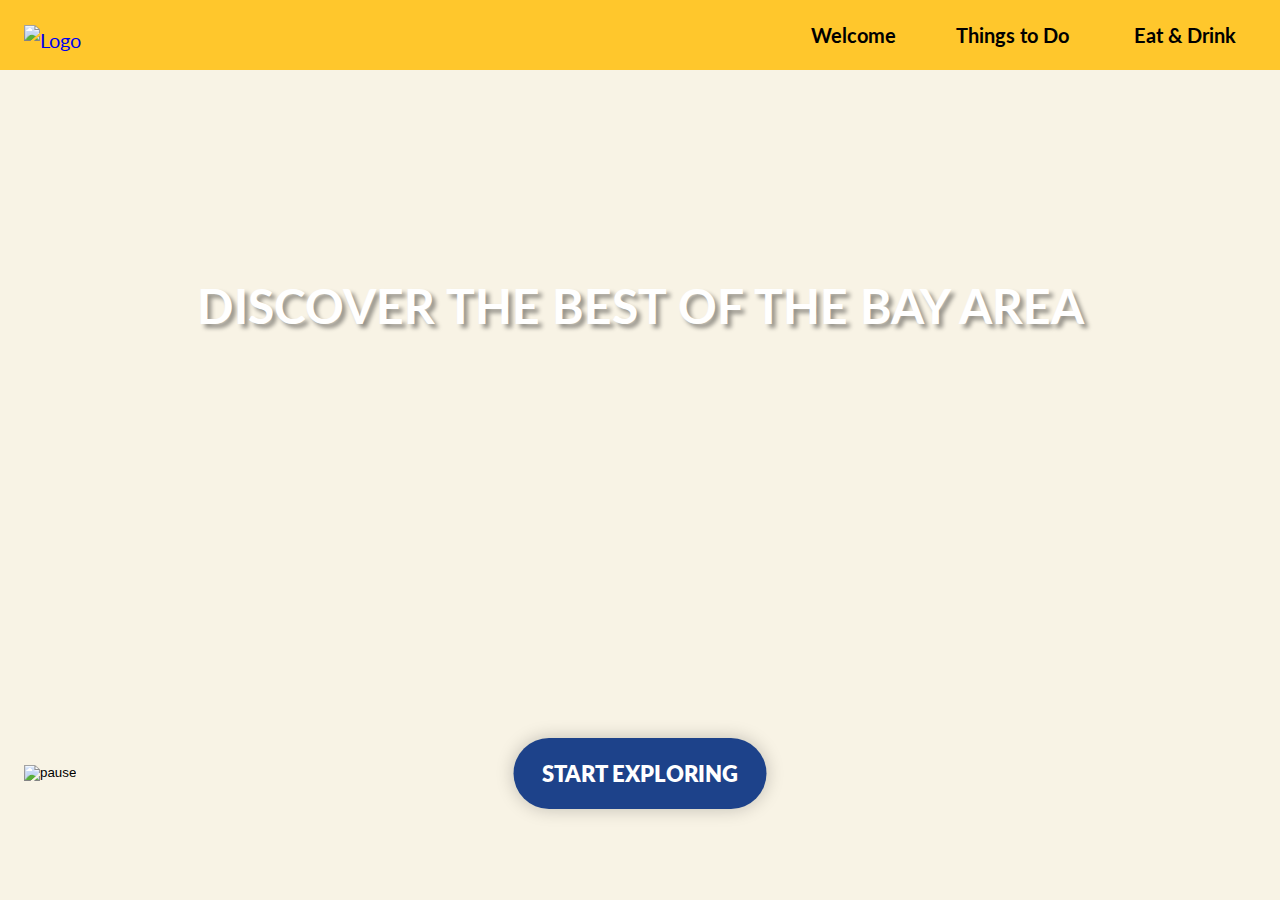
==== index.html @ e8a97d24 "index and welcome pages" ====
<!DOCTYPE html>
<html lang="en">

<head>
    <meta charset="UTF-8">
    <meta http-equiv="X-UA-Compatible" content="IE=edge">
    <meta name="viewport" content="width=device-width, initial-scale=1.0">
    <title>Discover the Bay Area</title>
    <link rel="preconnect" href="https://fonts.googleapis.com">
    <link rel="preconnect" href="https://fonts.gstatic.com" crossorigin>
    <link href="https://fonts.googleapis.com/css2?family=Lato:wght@100;300;400;700;900&display=swap" rel="stylesheet">
    <link rel="stylesheet" href="https://cdnjs.cloudflare.com/ajax/libs/font-awesome/6.7.1/css/all.min.css"
        integrity="sha512-5Hs3dF2AEPkpNAR7UiOHba+lRSJNeM2ECkwxUIxC1Q/FLycGTbNapWXB4tP889k5T5Ju8fs4b1P5z/iB4nMfSQ=="
        crossorigin="anonymous" referrerpolicy="no-referrer" />
    <link rel="stylesheet" href="css/style.css">
</head>

<body>
    <header>
        <div class="container">
            <div class="header-container">
                <nav class="header-nav">
                    <a  href="index.html">
                        <img class="logo" src="images/LOGO.svg" alt="Logo">
                    </a>
                    <ul class="header-menu">
                        <li>
                            <a class="nav-link" href="welcome.html">Welcome</a>
                        </li>
                        <li class="dropdown">
                            <a class="nav-link" href="#"><span>Things to Do</span><i class="fa fa-chevron-down"></i></a>
                            <ul class="dropdown-content">
                                <li><a class="dropdown-link" href="">The Best Hiking Trails</a></li>
                                <li><a class="dropdown-link" href="">Museums & Galleries</a></li>
                                <li><a class="dropdown-link" href="">Outdoors Activities</a></li>
                            </ul>
                        </li>
                        <li>
                            <a class="nav-link" href="#">Eat & Drink</a>
                        </li>
                    </ul>
                    
                    <div class="hamburger">
                        <span class="bar"></span>
                        <span class="bar"></span>
                        <span class="bar"></span>
                    </div>
                </nav>
            </div>
        </div>
    </header>
    <main>
        <div class="fullscreen-video-wrap">
            <video loop muted autoplay>
                <source src="video/3259467796.mp4" type="video/mp4">
            </video>
        </div>
        <div class="hero-content container">
            <h1 class="main-title">Discover the Best of the Bay Area</h1>
            <div class="hero-buttons">
                <div class="video-controls">
                    <button class="video-control-btn playback" aria-pressed="true" aria-label="pause button">
                        <img src="images/icons/pause.svg" alt="pause">
                    </button>
                    <button class="video-control-btn volume" aria-pressed="false" aria-label="unmute button">
                        <img src="images/icons/soundOff.svg" alt="">
                    </button>
                </div>
                <a class="hero-btn" href="welcome.html"><span>Start Exploring</span></a>
            </div>
        </div>
        
        
        
    </main>
    

</body>

</html>
---- css/style.css ----
:root {
    --color-primary-bg: #F8F3E5;
    --color-primary-light: #FFF;
    --color-primary-dark: #000;
    --color-brand-secondary: #1D428A;
    --color-brand-primary: #FFC72C;
}

* {
    box-sizing: border-box;
    margin: 0;
    padding: 0;
}

body,
html {
    color: var(--color-primary-dark);
    background-color: var(--color-primary-bg);
    font-family: "Lato", sans-serif;
    font-size: 20px;
    font-style: normal;
    font-weight: 400;
    line-height: 1.5;
    margin: 0;
    
}

h1,
h2,
h3,
h4,
h5,
h6,
p {
    margin-top: 0;
}

h2 {
    color: var(--color-brand-secondary);
    font-size: 40px;
    font-weight: 700;
    text-align: center;
    margin-bottom: 30px;
}
h3 {
    color: var(--color-brand-secondary);
    font-size: 22px;
    font-weight: 700;
    margin-bottom: 16px;
    
}
h4{
    font-weight: 700;
}
ul {
    list-style-type: none;
    margin: 0;
    padding: 0;
}
p{
    margin-bottom: 16px;
}
a {
    text-decoration: none;
}
.container {
    width: 100%;
    max-width: 1288px;
    margin: 0 auto;
    padding: 0 24px;
}

.section {
    padding: 48px 0;
}

.visually-hidden {
    position: absolute;
    left: -10000px;
    top: auto;
    width: 1px;
    height: 1px;
    overflow: hidden;
}
.accent{
    color: var(--color-brand-secondary);
    font-size: 24px;
    font-weight: 700;
}


/* HEADER */
header {
    background-color: var(--color-brand-primary);
}

.header-container {
    display: flex;
    align-items: center;


}

.header-nav {
    display: flex;
    flex-grow: 1;
    align-items: center;
    gap: 40px;
    height: 70px;
    
}

.header-menu {
    display: flex;
    gap: 20px;
    flex-grow: 1;
    justify-content: flex-end;
    
    
}

.logo {
    max-height: 50px;
    margin-top: 10px;
}
.nav-link {
    padding: 26px 10px;
    margin-inline: 10px;
    font-weight: 700;
    color: var(--color-primary-dark);
    transition: color 0.3s;
}

.nav-link span {
    margin-right: 5px;
}

.nav-link:hover {
    color: var(--color-brand-secondary);
}
.fa-chevron-down {
    font-size: 12px;
    transition: .3s;
}
.dropdown {
    position: relative;
}
.header-menu .dropdown-content{
    display: none;
    position: absolute;
    top: 49px;
    left: 0;
    background-color: var(--color-primary-bg);
    min-width: 250px;
    border-radius: 0 0 5px 5px;
    animation: slideUp .3s;
    box-shadow: 0px 2px 10px rgba(0, 0, 0, 0.3);
    
}
.dropdown-content li {
    padding: 10px 20px;
}

.dropdown-link{
    font-weight: 400;
    color: var(--color-primary-dark);
    transition: color 0.3s;
}
.dropdown-link:hover {
    font-weight: 700;
    color: var(--color-brand-secondary);
}
.dropdown:hover .fa-chevron-down{
    transform: rotate(180deg);
}
.dropdown:hover .dropdown-content {
    display: block;
    z-index: 1;
}
@keyframes slideUp {
    from{
        margin-top: 20px;
    }
    to {
        margin-top: 0;
    }
}
.hamburger {
    display: none;
}

.bar {
    display: block;
    width: 25px;
    height: 3px;
    margin: 5px auto;
    -webkit-transition: all 0.3s ease-in-out;
    transition: all 0.3s ease-in-out;
    background-color: var(--color-primary-light);
}
/* HEADER  END */

/* HERO_SECTION */
h1{
    color: var(--color-primary-light);
    text-align: center;
    text-shadow: 4px 4px 4px rgba(0, 0, 0, 0.40);
    font-size: 48px;
    font-weight: 700;
    text-transform: uppercase;

    
}
.main-title{
    position: absolute;
}
.hero-title{
transform: translate(-50%, 0);
    top: 25vh;
    position: absolute;
    left: 50%;
}
.hero-btn{
    display: flex;
    align-items: center;
    justify-content: center;
    width: 253px;
    height: 71px;
    border-radius: 50px;
    background-color: var(--color-brand-secondary);
    box-shadow: 0 0 18px 0 rgba(0, 0, 0, .22);
    font-size: 22px;
    font-style: normal;
    font-weight: 800;
    text-transform: uppercase;
    color: var(--color-primary-light);

    position: absolute;
    left: 50%;
    transform: translate(-50%, 0);
}
.hero-btn:hover{
    background-color: var(--color-brand-primary);
    color: var(--color-primary-dark);
}

.fullscreen-video-wrap {
    position: absolute;
    top: 70px;
    left: 0;
    width: 100%;
    height: calc(100vh - 70px);
    overflow: hidden;
    
}
.fullscreen-video-wrap video{
    min-width: 100%;
    min-height: 100%;
}

.video-controls {
    display: flex;
    gap: 10px;
}
.video-control-btn{
    background-color: transparent;
    border: none;
}
.hero-content{
    display: flex;
    flex-direction: column;
    align-items: center;
    margin-top: 200px;
    z-index: 2;
}
.hero-buttons{
    display: flex;
    flex-direction: row;
    align-items: center;
    position: absolute;
    top: 85%;
    width: 100%;
    max-width: 1288px;
    padding: 0 24px;
}
.hero-section{
    height: 50vh;
}
.welcome{
    background-image: url("../images/welcome/welcome-hero.jpg");
    background-position: center;
    background-repeat: no-repeat;
    background-size: cover;
}
/* HERO_SECTION END */
.card{
    padding: 1em;
    background-color: var(--color-primary-light);
    border-radius: 5px;
    box-shadow:0px 4px 21px rgba(0, 0, 0, 0.25);
}
.columns-container{
    display: flex;
    flex-direction: row;
    gap: 60px;
    
}
.column-content{
    flex: 1 1 60%;
}
.column-image{
    flex: 1 1 40%;
    align-self: center;
}
.counties{
    list-style-type:disc;
    margin-left: 1em;
    margin-bottom: 20px;
}
.map{
    height: 100%;
    object-fit: cover;
}

.gallery{
    display: grid;
    grid-gap: 30px;
    grid-template-columns: repeat(auto-fill, minmax(330px, 1fr));
    grid-auto-rows: minmax(100px, auto);
}
.panel{
    background-color: var(--color-primary-light);
    border-radius: 5px;
    box-shadow: 0px 4px 21px rgba(0, 0, 0, 0.25);
}
.panel img {
    width: 100%;
    height: 264px;
    border-radius: 5px 5px 0 0;
    object-fit: cover;
}
.panel-content{
    padding: 0 1em;
}
.panel-content h3{
    font-size: 20px;
    text-align: center;
    margin: 10px 0;
}
.panel-content p{
    font-size: 18px;
}
/* FOOTER */
footer {
    padding: 30px 0;
    background-color: var(--color-brand-primary);
    color: var(--color-primary-dark);
    font-weight: 400;
    font-size: 18px;
}

.footer-container {
    display: flex;
    justify-content: space-between;

}

.footer-column1 {
    display: flex;
    flex-direction: column;
    justify-content: space-between;


}

.footer-column1 span {
    display: flex;
    justify-content: center;
    font-size: 16px;
    
}

.footer-column2 {
    display: flex;
    flex-direction: column;
    justify-content: space-between;
    
}

.footer-column3 {
    display: flex;
    flex-direction: column;
    justify-content: space-between;
}

.footer-column3 span {
    display: flex;
    font-size: 20px;

}

.footer-link {
    color: var(--color-primary-dark);
}

.footer-link:hover {
    color: var(--color-brand-secondary);
    
}
.social{
    display: flex;
    gap: 10px;
    margin-top: 10px;
}
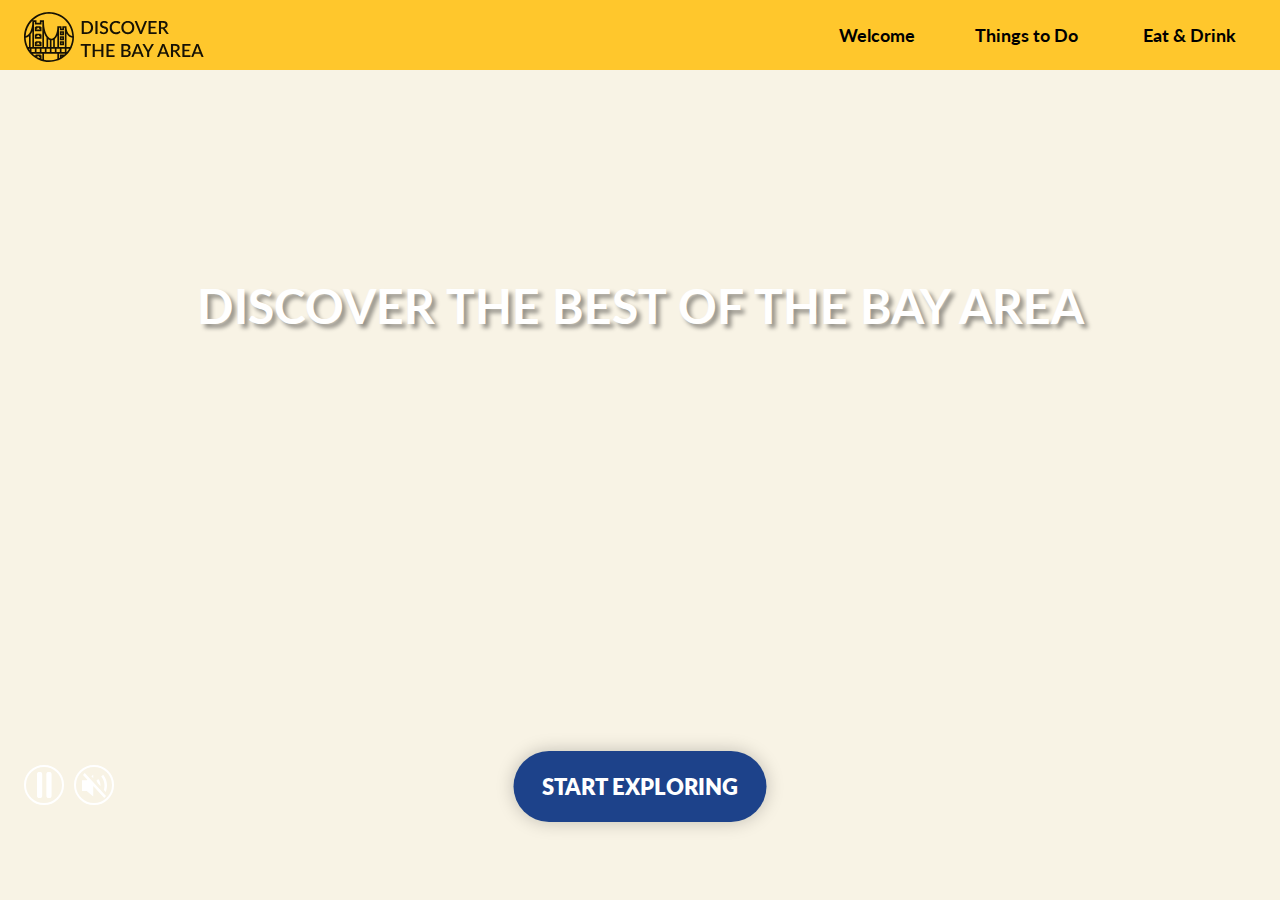
==== commit 6d35e61e: "developing pages" ====
--- a/index.html
+++ b/index.html
@@ -30,13 +30,13 @@
                         <li class="dropdown">
                             <a class="nav-link" href="#"><span>Things to Do</span><i class="fa fa-chevron-down"></i></a>
                             <ul class="dropdown-content">
-                                <li><a class="dropdown-link" href="">The Best Hiking Trails</a></li>
-                                <li><a class="dropdown-link" href="">Museums & Galleries</a></li>
-                                <li><a class="dropdown-link" href="">Outdoors Activities</a></li>
+                                <li><a class="dropdown-link" href="hiking.html">The Best Hiking Trails</a></li>
+                                <li><a class="dropdown-link" href="museums.html">Museums & Galleries</a></li>
+                                <li><a class="dropdown-link" href="outdoorActivities.html">Outdoors Activities</a></li>
                             </ul>
                         </li>
                         <li>
-                            <a class="nav-link" href="#">Eat & Drink</a>
+                            <a class="nav-link" href="eat&drink.html">Eat & Drink</a>
                         </li>
                     </ul>
                     
--- a/css/style.css
+++ b/css/style.css
@@ -49,6 +49,9 @@
     margin-bottom: 16px;
     
 }
+.padding{
+    padding: 0 1em;
+}
 h4{
     font-weight: 700;
 }
@@ -62,6 +65,9 @@
 }
 a {
     text-decoration: none;
+}
+.margin-b{
+    margin-bottom: 40px;
 }
 .container {
     width: 100%;
@@ -69,7 +75,10 @@
     margin: 0 auto;
     padding: 0 24px;
 }
-
+address a{
+    color: var(--color-primary-dark);
+    font-style: normal;
+}
 .section {
     padding: 48px 0;
 }
@@ -134,6 +143,7 @@
 .nav-link span {
     margin-right: 5px;
 }
+
 
 .nav-link:hover {
     color: var(--color-brand-secondary);
@@ -185,6 +195,9 @@
         margin-top: 0;
     }
 }
+.current {
+    color: var(--color-brand-secondary);
+}
 .hamburger {
     display: none;
 }
@@ -215,10 +228,13 @@
     position: absolute;
 }
 .hero-title{
-transform: translate(-50%, 0);
-    top: 25vh;
+    transform: translate(-50%, 0);
+    top: 30vh;
     position: absolute;
     left: 50%;
+}
+.no-wrap{
+    white-space: nowrap;
 }
 .hero-btn{
     display: flex;
@@ -285,12 +301,26 @@
 }
 .hero-section{
     height: 50vh;
-}
-.welcome{
-    background-image: url("../images/welcome/welcome-hero.jpg");
     background-position: center;
     background-repeat: no-repeat;
     background-size: cover;
+    margin-bottom: 30px;
+}
+.welcome{
+    background-image: url("../images/welcome/welcome-hero.jpg");
+    
+}
+.hiking{
+    background-image: url("../images/hiking/hiking-hero.jpg");
+}
+.museums{
+    background-image: url("../images/museum/museum-hero.jpg");
+}
+.outdoor{
+    background-image: url("../images/outdoor/outdoor-hero.jpg");
+}
+.eat-drink{
+    background-image: url("../images/eat/eat-hero.jpg");
 }
 /* HERO_SECTION END */
 .card{
@@ -306,13 +336,19 @@
     
 }
 .column-content{
-    flex: 1 1 60%;
+    flex: 1 1 55%;
 }
 .column-image{
-    flex: 1 1 40%;
+    flex: 1 1 45%;
     align-self: center;
-}
-.counties{
+    
+}
+.row-container{
+    display: flex;
+    flex-direction: column;
+    align-items: center;
+}
+.list{
     list-style-type:disc;
     margin-left: 1em;
     margin-bottom: 20px;
@@ -321,12 +357,32 @@
     height: 100%;
     object-fit: cover;
 }
-
+.main-hiking-img{
+    width: 100%;
+    height: 100%;
+    object-fit: cover;
+}
+.shadow{
+    border-radius: 5px;
+    box-shadow: 4px 4px 8px rgba(0, 0, 0, 0.4);
+}
+/* @media (max-width: 768px) {
+    .columns-container {
+        flex-direction: column;
+        gap: 20px;
+    }
+
+    .column-content,
+    .column-image {
+        flex-basis: auto;
+        /* Reset flex-basis
+    }
+}*/
 .gallery{
     display: grid;
     grid-gap: 30px;
     grid-template-columns: repeat(auto-fill, minmax(330px, 1fr));
-    grid-auto-rows: minmax(100px, auto);
+    grid-auto-rows: auto;
 }
 .panel{
     background-color: var(--color-primary-light);
@@ -334,22 +390,234 @@
     box-shadow: 0px 4px 21px rgba(0, 0, 0, 0.25);
 }
 .panel img {
-    width: 100%;
-    height: 264px;
+    max-width: 100%;
+    height: auto;
     border-radius: 5px 5px 0 0;
     object-fit: cover;
 }
+/* DID YOU KNOW */
 .panel-content{
     padding: 0 1em;
+    display: flex;
+    flex-direction: column;
 }
 .panel-content h3{
     font-size: 20px;
     text-align: center;
     margin: 10px 0;
 }
-.panel-content p{
+.panel-content p, li{
     font-size: 18px;
 }
+/* DID YOU KNOW  END*/
+
+/* TODO CARD */
+.card-title{
+    margin-bottom: 0;
+    text-align: center;
+    font-size: 20px;
+}
+.todo-card p{
+    margin: 0;
+}
+.todo-card{
+    display: grid;
+    grid-template-columns: 1fr;
+    grid-template-rows: subgrid;
+    grid-row: span 5;
+    grid-gap: 10px;
+}
+
+.city {
+    font-size: 16px;
+    text-align: center;
+    margin-bottom: 5px;
+}
+.desc{
+    font-size: 18px;
+}
+.trail-links{
+    margin-bottom: 20px;
+    display: flex;
+    gap: 20px;
+}
+.googleMaps {
+    font-weight: 700;
+    color: var(--color-primary-dark);
+}
+.trail-links img{
+    transform: translate(0, 4px);
+}
+
+.visit-btn{
+    width: 130px;
+    justify-content: center;
+    display: flex;
+    align-self: center;
+    padding: 7px 40px;
+    border-radius: 5px;
+    background-color: var(--color-brand-primary);
+    border: none;
+    margin-bottom: 20px;
+    color: var(--color-primary-dark);
+    font-weight: 700;
+    position: relative;
+    left: 50%;
+    transform: translate(-50%, 0);
+    
+}
+.visit-btn:hover{
+    background-color: var(--color-brand-secondary);
+    color: var(--color-primary-light);
+}
+/* TODO CARD */
+
+/* FILTER BAR */
+.filter-bar{
+    background-color: #1D428A;
+    padding: 20px 10px;
+    border-radius: 5px;
+    width: 926px;
+    margin: 0 auto;
+    margin-bottom: 30px;
+}
+.filter-menu{
+    display: flex;
+    justify-content: space-around;
+}
+.filter-btn{
+    display: flex;
+    align-items: center;
+    justify-content: space-between;
+    gap: 30px;
+    padding: 10px 20px;
+    border: none;
+    border-radius: 5px;
+    background-color: var(--color-primary-light);
+        
+}
+.filter-btn span{
+    font-size: 18px;
+    font-family: "Lato", sans-serif;
+}
+.apply-btn{
+    padding: 10px 40px;
+    border-radius: 5px;
+    background-color: var(--color-brand-primary);
+    border: none;
+}
+.apply-btn span{
+    font-size: 20px;
+    font-family: "Lato", sans-serif;
+    font-weight: 700;
+}
+/* FILTER BAR END*/
+
+/* YOU MAY ALSO LIKE */
+
+.grid-2column{
+    display: grid;
+    grid-template-columns: repeat(auto-fill, minmax(330px, 1fr));
+    gap: 30px;
+}
+.grid-2column img {
+    width: 100%;
+    height: 100%;
+    object-fit: cover;
+    display: block;   
+}
+.link-like img {
+    transition: transform 0.3s ease-in-out;
+}
+.link-like:hover img{
+    transform: scale(1.05);
+}
+figcaption{
+    background-color: #1D428A;
+    color: var(--color-primary-light);
+    font-size: 25px;
+    font-weight: 700;
+    text-transform: uppercase;
+    text-align: center;
+    transform: translate(0, -100%);
+}
+.grid-2column figure {
+    aspect-ratio: 1 / 1;
+    position: relative;
+    overflow: hidden;
+    background-color: var(--color-primary-light);
+    border-radius: 5px;
+    box-shadow: 0px 4px 21px rgba(0, 0, 0, 0.25);
+
+}
+/* YOU MAY ALSO LIKE END*/
+
+
+/* OUTDOOR GALLERY */
+.link-icon{
+    width: 50px;
+    height: auto;
+}
+.outdoor-gallery{
+    display: grid;
+    grid-template-columns: 1fr 1fr 1fr 1fr 1fr 1fr;
+    grid-template-rows: auto;
+    grid-gap:1.5rem;
+    grid-template-areas: 
+        'cruises cruises archery archery horseback horseback'
+        'cruises cruises airTours airTours airTours airTours'
+        'GoCar GoCar GoCar kayak kayak kayak';
+}
+.outdoor-gallery a{
+    width: 100%;
+    height: 17rem;
+    background-position: center;
+    background-repeat: no-repeat;
+    background-size: cover;
+    display: flex;
+    justify-content: space-between;
+    align-items: flex-end;
+    padding: 15px;
+    transition: transform 0.3s ease-in-out;
+    
+}
+.outdoor-gallery a:hover{
+    transform: scale(1.010);
+}
+h5{
+    color: var(--color-primary-light);
+    font-family: "Lato", sans-serif;
+    font-size: 26px;
+    font-style: normal;
+    font-weight: 700;
+    text-transform: uppercase;
+}
+.cruises{
+    grid-area: cruises;
+    min-height: 35.5rem;
+    background-image: url("../images/outdoor/cruises.jpg");
+}
+.archery {
+    grid-area: archery;
+    background-image: url("../images/outdoor/archery.jpg");
+}
+.horseback {
+    grid-area: horseback;
+    background-image: url("../images/outdoor/horseback.jpg");
+}
+.airTours {
+    grid-area: airTours;
+    background-image: url("../images/outdoor/airTours.jpg");
+}
+.GoCar {
+    grid-area: GoCar;
+    background-image: url("../images/outdoor/GoCar.jpg");
+}
+.kayak {
+    grid-area: kayak;
+    background-image: url("../images/outdoor/kayak.jpg");
+}
+
 /* FOOTER */
 footer {
     padding: 30px 0;
@@ -357,6 +625,8 @@
     color: var(--color-primary-dark);
     font-weight: 400;
     font-size: 18px;
+    margin-top: 30px;
+    box-shadow:4px 0px 8px rgba(0, 0, 0, 0.25);
 }
 
 .footer-container {
@@ -411,4 +681,6 @@
     display: flex;
     gap: 10px;
     margin-top: 10px;
-}+}
+
+/* FOOTER END*/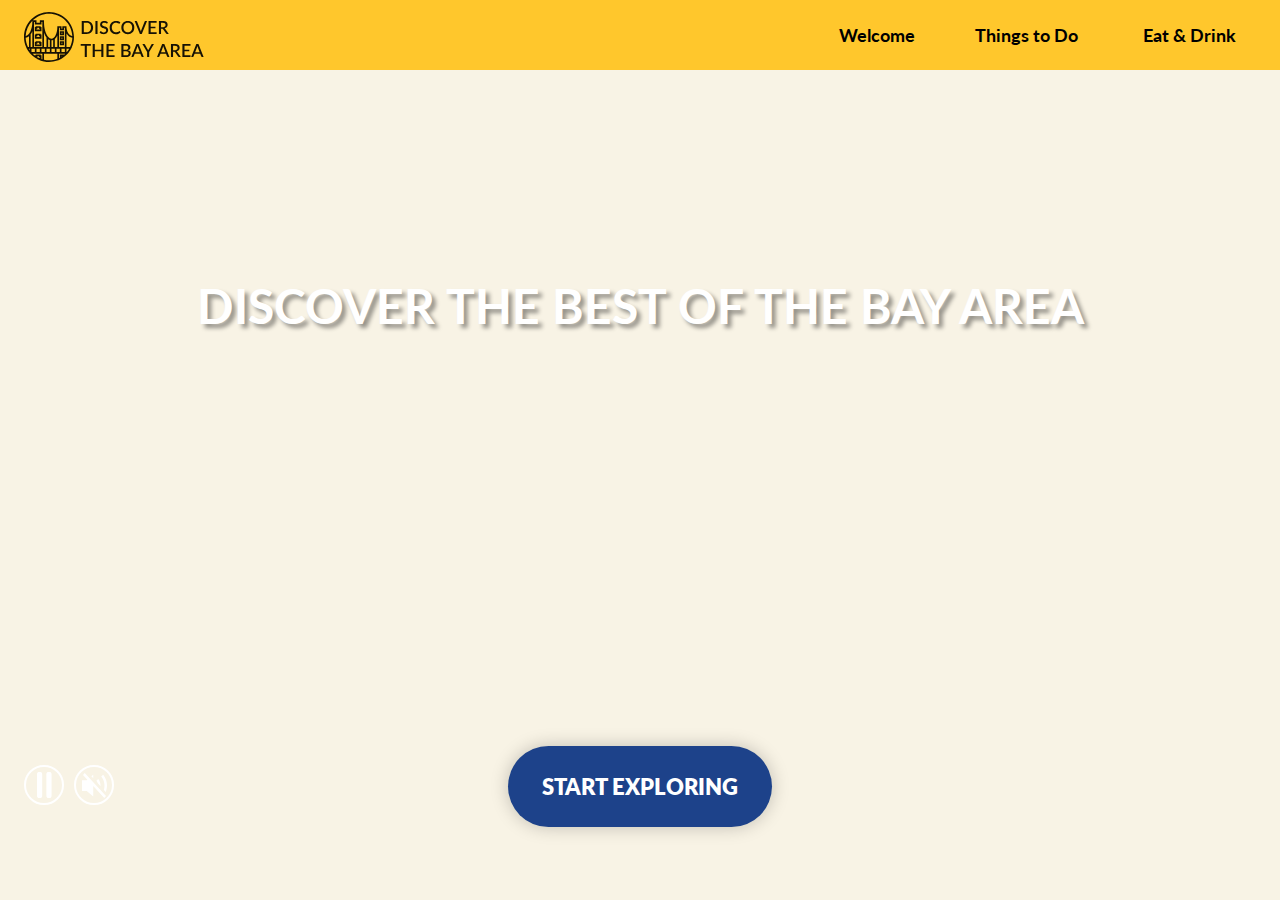
==== commit 414dde21: "developed pages" ====
--- a/index.html
+++ b/index.html
@@ -36,10 +36,16 @@
                             </ul>
                         </li>
                         <li>
-                            <a class="nav-link" href="eat&drink.html">Eat & Drink</a>
+                            <a class="nav-link" href="eat-drink.html">Eat & Drink</a>
                         </li>
                     </ul>
-                    
+                    <ul class="hamburger-menu">
+                        <li><a class="nav-link current" href="welcome.html">Welcome</a></li>
+                        <li><a class="nav-link" href="hiking.html">The Best Hiking Trails</a></li>
+                        <li><a class="nav-link" href="museums.html">Museums & Galleries</a></li>
+                        <li><a class="nav-link" href="outdoorActivities.html">Outdoors Activities</a></li>
+                        <li><a class="nav-link" href="eat-drink.html">Eat & Drink</a>
+                    </ul>
                     <div class="hamburger">
                         <span class="bar"></span>
                         <span class="bar"></span>
@@ -54,6 +60,7 @@
             <video loop muted autoplay>
                 <source src="video/3259467796.mp4" type="video/mp4">
             </video>
+            <img src="images/hero-image.jpg" alt="">
         </div>
         <div class="hero-content container">
             <h1 class="main-title">Discover the Best of the Bay Area</h1>
@@ -69,12 +76,10 @@
                 <a class="hero-btn" href="welcome.html"><span>Start Exploring</span></a>
             </div>
         </div>
-        
-        
-        
     </main>
     
-
+    <script src="js/hamburger.js"></script> 
+    <script src="js/videoPlay.js"></script>
 </body>
 
 </html>--- a/css/style.css
+++ b/css/style.css
@@ -97,6 +97,10 @@
     font-weight: 700;
 }
 
+.white-section{
+    background-color: var(--color-primary-light);
+}
+
 
 /* HEADER */
 header {
@@ -124,9 +128,14 @@
     gap: 20px;
     flex-grow: 1;
     justify-content: flex-end;
-    
-    
-}
+
+}
+.hamburger-menu{
+    position: fixed;
+    right: -100%;
+    top: 0;
+}
+
 
 .logo {
     max-height: 50px;
@@ -210,6 +219,7 @@
     -webkit-transition: all 0.3s ease-in-out;
     transition: all 0.3s ease-in-out;
     background-color: var(--color-primary-light);
+    
 }
 /* HEADER  END */
 
@@ -227,21 +237,12 @@
 .main-title{
     position: absolute;
 }
-.hero-title{
-    transform: translate(-50%, 0);
-    top: 30vh;
-    position: absolute;
-    left: 50%;
-}
-.no-wrap{
-    white-space: nowrap;
-}
+
 .hero-btn{
     display: flex;
     align-items: center;
     justify-content: center;
-    width: 253px;
-    height: 71px;
+    padding: 24px 34px;
     border-radius: 50px;
     background-color: var(--color-brand-secondary);
     box-shadow: 0 0 18px 0 rgba(0, 0, 0, .22);
@@ -268,10 +269,19 @@
     height: calc(100vh - 70px);
     overflow: hidden;
     
+    
+    
 }
 .fullscreen-video-wrap video{
     min-width: 100%;
     min-height: 100%;
+    
+}
+.fullscreen-video-wrap img{
+    width: 100%;
+    height: 100%;
+    object-fit: cover;
+    display: none;
 }
 
 .video-controls {
@@ -305,6 +315,9 @@
     background-repeat: no-repeat;
     background-size: cover;
     margin-bottom: 30px;
+    display: flex;
+    justify-content: center;
+    align-items: center;
 }
 .welcome{
     background-image: url("../images/welcome/welcome-hero.jpg");
@@ -313,8 +326,11 @@
 .hiking{
     background-image: url("../images/hiking/hiking-hero.jpg");
 }
-.museums{
-    background-image: url("../images/museum/museum-hero.jpg");
+.museums {
+    background:
+        linear-gradient(rgba(0, 0, 0, 0.3), rgba(0, 0, 0, 0.3)),
+        url("../images/museum/museum-hero.jpg") no-repeat center center;
+    background-size: cover;
 }
 .outdoor{
     background-image: url("../images/outdoor/outdoor-hero.jpg");
@@ -329,11 +345,18 @@
     border-radius: 5px;
     box-shadow:0px 4px 21px rgba(0, 0, 0, 0.25);
 }
+.welcome-section{
+    padding: 20px 0;;
+}
 .columns-container{
     display: flex;
     flex-direction: row;
     gap: 60px;
-    
+    width: 100%;
+    
+}
+.columns-reverse {
+    flex-direction: row-reverse;
 }
 .column-content{
     flex: 1 1 55%;
@@ -341,7 +364,6 @@
 .column-image{
     flex: 1 1 45%;
     align-self: center;
-    
 }
 .row-container{
     display: flex;
@@ -354,8 +376,9 @@
     margin-bottom: 20px;
 }
 .map{
-    height: 100%;
+    height: auto;
     object-fit: cover;
+    width: 100%;
 }
 .main-hiking-img{
     width: 100%;
@@ -366,18 +389,7 @@
     border-radius: 5px;
     box-shadow: 4px 4px 8px rgba(0, 0, 0, 0.4);
 }
-/* @media (max-width: 768px) {
-    .columns-container {
-        flex-direction: column;
-        gap: 20px;
-    }
-
-    .column-content,
-    .column-image {
-        flex-basis: auto;
-        /* Reset flex-basis
-    }
-}*/
+
 .gallery{
     display: grid;
     grid-gap: 30px;
@@ -477,7 +489,8 @@
     background-color: #1D428A;
     padding: 20px 10px;
     border-radius: 5px;
-    width: 926px;
+    max-width: 926px;
+    width: 100%;
     margin: 0 auto;
     margin-bottom: 30px;
 }
@@ -491,6 +504,7 @@
     justify-content: space-between;
     gap: 30px;
     padding: 10px 20px;
+    margin-right: 10px;
     border: none;
     border-radius: 5px;
     background-color: var(--color-primary-light);
@@ -591,6 +605,7 @@
     font-style: normal;
     font-weight: 700;
     text-transform: uppercase;
+    text-shadow: 4px 4px 4px rgba(0, 0, 0, 0.8);
 }
 .cruises{
     grid-area: cruises;
@@ -617,6 +632,71 @@
     grid-area: kayak;
     background-image: url("../images/outdoor/kayak.jpg");
 }
+/* OUTDOOR GALLERY END*/
+
+/* CAROUSEL */
+.carousel-container {
+    position: relative;
+}
+.carousel-image {
+    flex: 1 1 45%;
+    align-self: center;
+}
+.column-carousel {
+    max-width: 45%;
+}
+
+.carousel-gallery__container {
+    display: flex;
+    flex-direction: row;
+    overflow: hidden;
+    height: 100%;
+}
+
+.carousel-gallery__image {
+    position: absolute;
+    z-index: -1;
+    top: 0;
+    left: 0;
+    width: 100%;
+    height: 100%;
+    object-fit: cover;
+
+}
+
+.image-container {
+    height: 476px;
+}
+
+.prev-btn,
+.next-btn {
+    cursor: pointer;
+    position: absolute;
+    top: 50%;
+    width: auto;
+    margin-top: -22px;
+    padding: 16px;
+    color: white;
+    font-weight: bold;
+    font-size: 18px;
+    transition: 0.6s ease;
+    border-radius: 0 3px 3px 0;
+    user-select: none;
+    z-index: 3;
+    background-color: rgba(0, 0, 0, 0.1);
+}
+
+.next-btn {
+    right: 0;
+    border-radius: 5px 0 0 5px;
+}
+
+.prev-btn:hover,
+.next-btn:hover {
+    background-color: rgba(0, 0, 0, 0.8);
+}
+
+/* CAROUSEL END*/
 
 /* FOOTER */
 footer {
@@ -683,4 +763,188 @@
     margin-top: 10px;
 }
 
-/* FOOTER END*/+/* FOOTER END*/
+@media only screen and (max-width: 1024px) {
+    .section {
+            padding: 30px 0;
+    }
+    .columns-container{
+        flex-direction: column;
+        gap: 30px;
+    }
+    
+    h1 {
+        font-size: 38px;
+    }
+    .carousel-image{
+        width: 600px;
+    }
+    .column-carousel {
+        max-width: 70%;
+    }
+    .row-reverse{
+        flex-direction: column-reverse;
+    }
+    .filter-bar{
+        max-width: 700px;
+    }
+        .filter-btn span {
+            font-size: 16px;
+        }
+    
+        .filter-btn {
+            gap: 14px;
+            padding: 10px 13px;
+        }
+    
+        
+        .apply-btn {
+            padding: 10px 30px;
+        }
+    
+        .apply-btn span {
+            font-size: 18px;
+        }
+}
+
+@media only screen and (max-width: 768px) {
+    body{
+        font-size: 18px;
+    }
+    h2{
+        font-size: 28px;
+        margin-bottom: 18px;
+    }
+    .accent{
+        font-size: 20px;
+    }
+    /* HAMBURGER */
+        .header-menu{
+            display: none;
+        }
+        .hamburger-menu {
+            position: fixed;
+            right: -100%;
+            top: 0;
+            padding: 50px 0 20px 0;
+            display: flex;
+            flex-direction: column;
+            justify-content: space-around;
+            background-color: rgba(29, 28, 28, 0.9);
+            width: 80%;
+            border-radius: 3px;
+            text-align: center;
+            transition: 0.3s;
+            box-shadow: 0 10px 27px rgba(0, 0, 0, 1);
+            text-transform: uppercase;
+            
+
+        }
+
+        .hamburger-menu li {
+            margin-bottom: 15px;
+            
+        }
+    
+        .hamburger {
+            display: block;
+            cursor: pointer;
+            z-index: 6;
+        }
+    
+        .hamburger.active .bar:nth-child(2) {
+            opacity: 0;
+        }
+    
+        .hamburger.active .bar:nth-child(1) {
+            transform: translateY(8px) rotate(45deg);
+        }
+    
+        .hamburger.active .bar:nth-child(3) {
+            transform: translateY(-8px) rotate(-45deg);
+        }
+    
+        .hamburger-menu.active {
+            right: 0;
+            z-index: 5;
+        }
+    
+        /* HAMBURGER END*/
+        
+        .nav-link {
+            color: var(--color-primary-light);
+            transition: color 0.3s;
+        }
+        .nav-link:hover{
+            color: var(--color-brand-primary);
+        }
+        .header-nav {
+            justify-content: space-between;
+        }
+        /* HERO */
+        h1{
+            font-size: 30px;
+        }
+        .hero-btn{
+            font-size: 16px;
+            padding: 18px 24px;
+        }
+        /* FOOTER */
+        .footer-container {
+            flex-direction: column;
+            align-items: center;
+            gap: 25px;
+        }
+        .social {
+            align-self: center;
+        }
+    
+    .column-carousel {
+        max-width: 100%;
+    }
+    .filter-menu {
+        flex-direction: column;
+    }
+    .filter-btn{
+        margin-bottom: 10px;
+    }
+    .dropdown{
+        display: contents;
+    }
+    .apply-item{
+        display: flex;
+        justify-content: center;
+        margin-top: 10px;
+    }
+                          
+
+    .outdoor-gallery{
+        grid-template-areas:
+                'cruises cruises cruises cruises cruises cruises'
+                'archery archery archery archery archery archery'
+                'horseback horseback horseback horseback horseback horseback'
+                'airTours airTours airTours airTours airTours airTours'
+                'GoCar GoCar GoCar GoCar GoCar GoCar'
+                'kayak kayak kayak kayak kayak kayak';
+    }
+    .outdoor-gallery a {
+        min-height: 20rem;
+        height: 20rem;
+    }
+    .fullscreen-video-wrap video {
+        display: none;
+    }
+
+    .fullscreen-video-wrap img {
+        width: 100%;
+        height: 100%;
+        object-fit: cover;
+        display: block;
+    }
+    .video-controls{
+        display: none;
+    }
+    .map{
+        margin-bottom: 15px;
+    }
+}